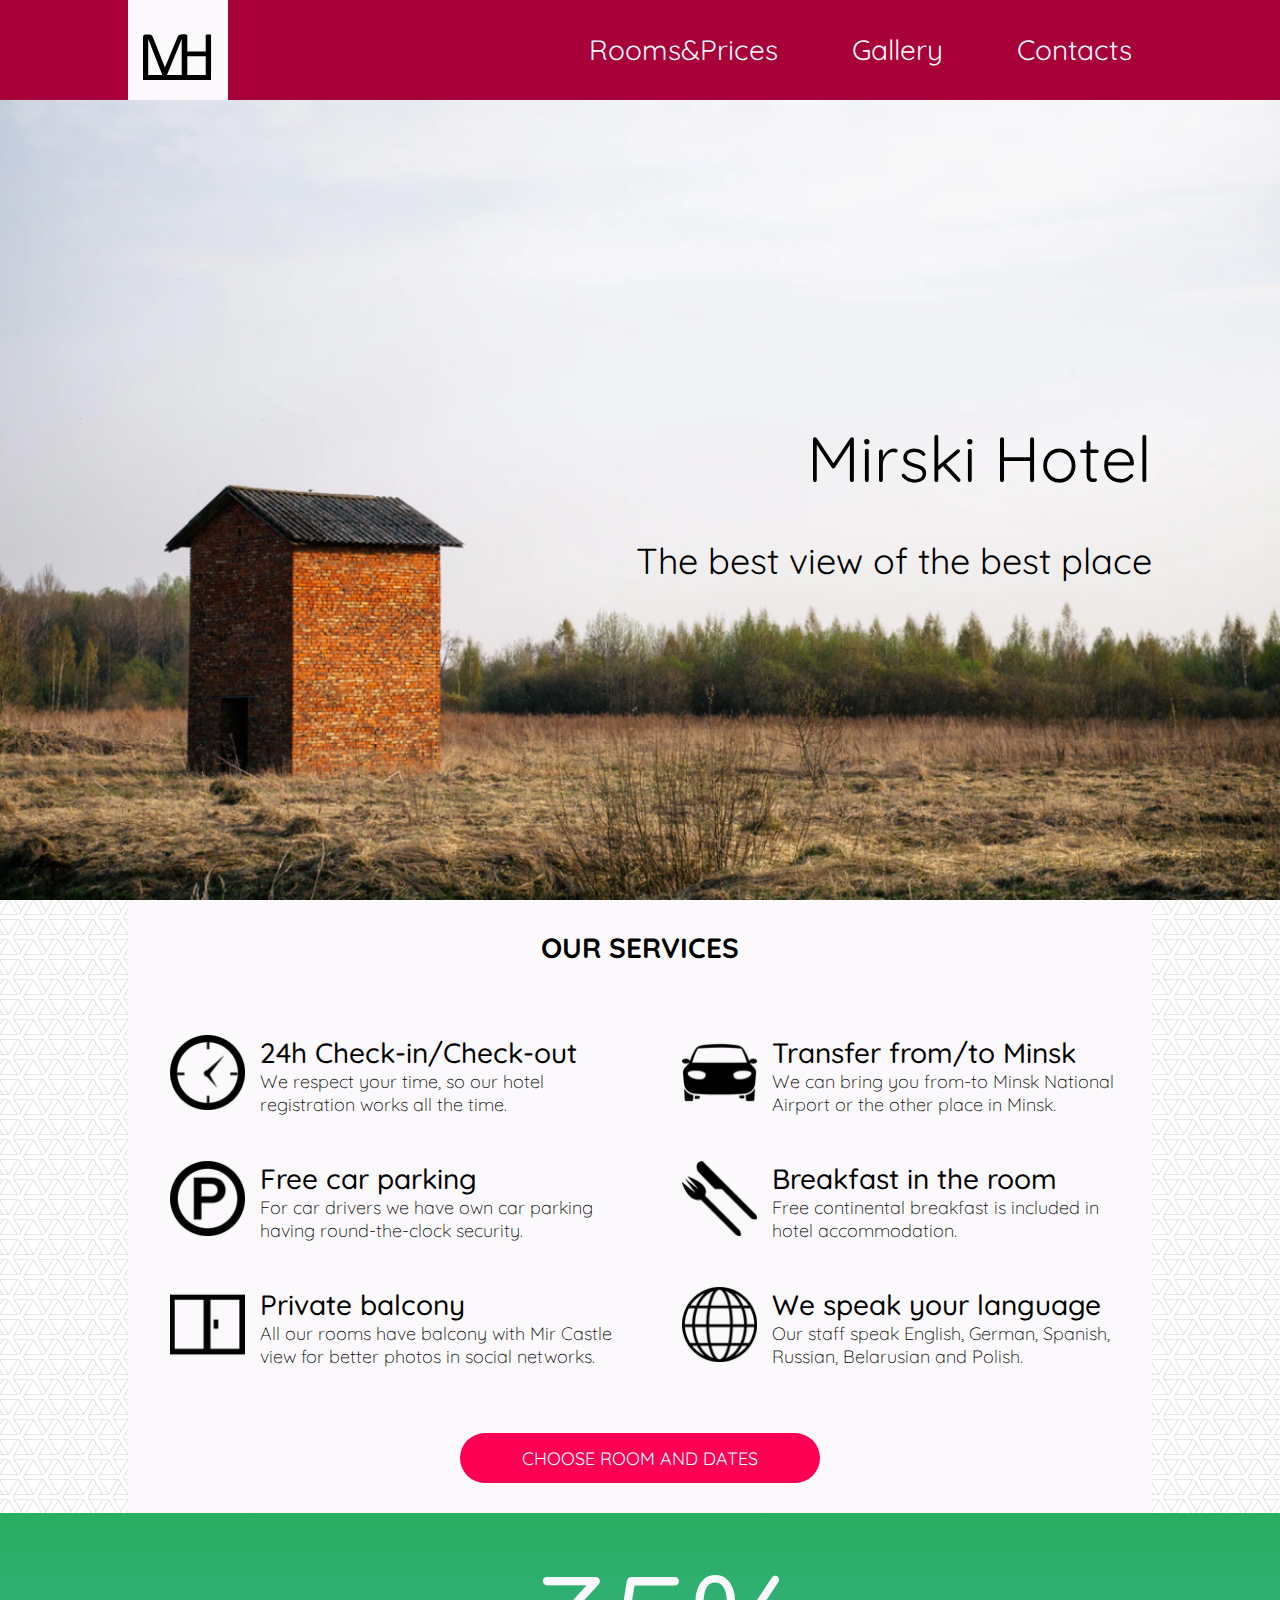
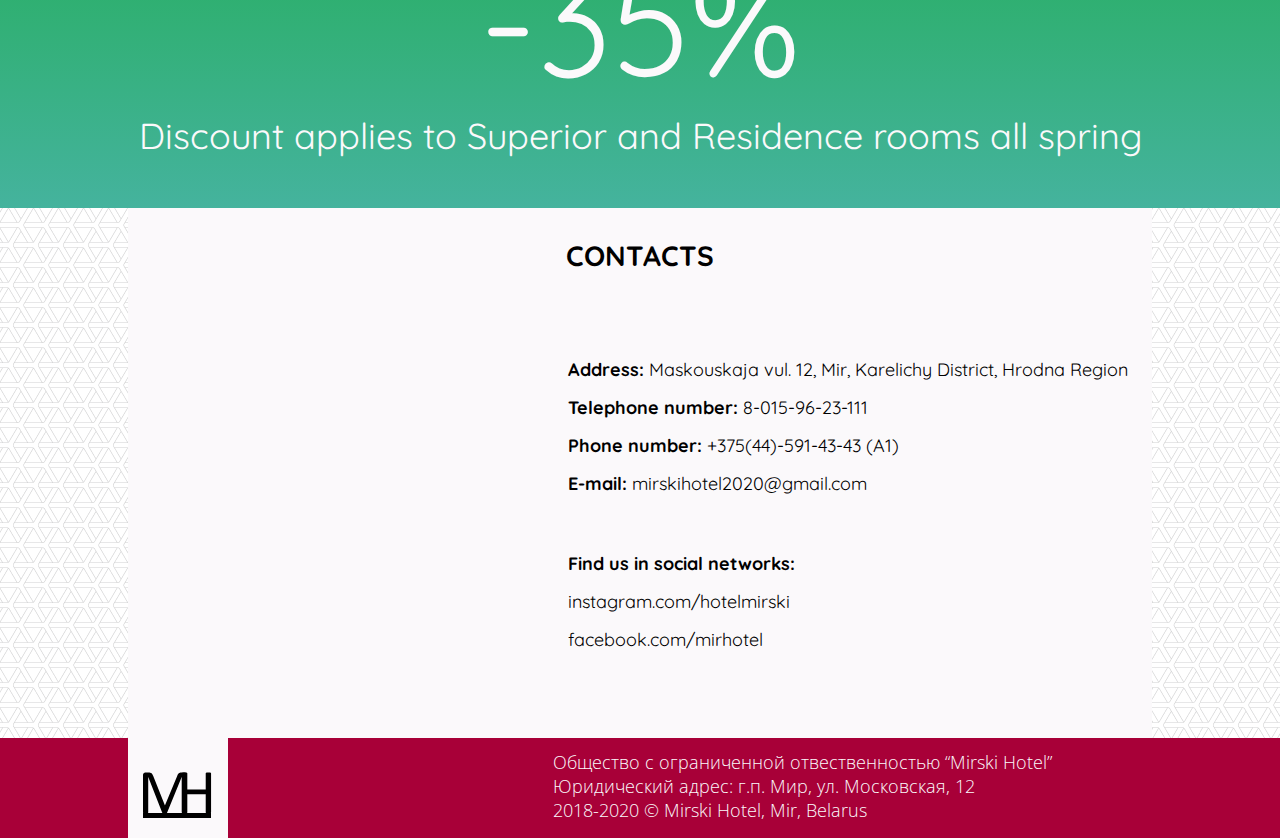
==== index.html @ bee5f6a6 "initial commit" ====
<!DOCTYPE html>
<html lang="en">
<head>
    <meta charset="UTF-8">
    <meta name="viewport"
          content="width=device-width, user-scalable=no, initial-scale=1.0, maximum-scale=1.0, minimum-scale=1.0">
    <meta http-equiv="X-UA-Compatible" content="ie=edge">
    <title>Mirski Hotel</title>
    <link rel="stylesheet" href="style.css">
    <link rel="stylesheet" href="index.css">
    <link rel="shortcut icon" href="pics/logosmall.svg">
    <link href="https://fonts.googleapis.com/css?family=Quicksand&display=swap" rel="stylesheet">
    <link href="https://fonts.googleapis.com/css?family=Open+Sans:300,400,600&display=swap&subset=cyrillic"
          rel="stylesheet">
</head>
<body>
<header>
    <div class="header_content">
        <a href="index.html">
            <div class="logo_block">
                <img src="pics/logobig.svg">
            </div>
        </a>
        <div class="nav_block">
            <nav class="menu-nav">
                <a href="rooms.html" class="menu-nav_link">Rooms&Prices</a>
                <a href="gallery.html" class="menu-nav_link">Gallery</a>
                <a href="index.html#contacts" class="menu-nav_link">Contacts</a>
            </nav>
            <a href="#" class="menu-btn">
                <span></span>
            </a>
        </div>
    </div>
</header>
<main>
    <div class="block picture">
        <div class="signs">
            <p>Mirski Hotel</p>
            <p>The best view of the best place</p>
        </div>
    </div>
    <div class="block services">
        <div class="services-wrapper">
            <h1>OUR SERVICES</h1>
            <div class="services-container">
                <div class="service"><img src="icon/01-Clock.ico" alt="">
                    <div class="service-text">
                        <h3>24h Check-in/Check-out</h3>
                        <p>We respect your time, so our hotel registration works all the time.</p>
                    </div>
                </div>
                <div class="service"><img src="icon/02-Car.ico" alt="">
                    <div class="service-text">
                        <h3>Transfer from/to Minsk</h3>
                        <p>We can bring you from-to Minsk National Airport or the other place in Minsk.</p>
                    </div>
                </div>
                <div class="service"><img src="icon/03-Parking.ico" alt="">
                    <div class="service-text">
                        <h3>Free car parking</h3>
                        <p>For car drivers we have own car parking having round-the-clock security.</p>
                    </div>
                </div>
                <div class="service"><img src="icon/04-Breakfast.ico" alt="">
                    <div class="service-text">
                        <h3>Breakfast in the room</h3>
                        <p>Free continental breakfast is included in hotel accommodation.</p>
                    </div>
                </div>
                <div class="service"><img src="icon/05-Window.ico" alt="">
                    <div class="service-text">
                        <h3>Private balcony</h3>
                        <p>All our rooms have balcony with Mir Castle view for better photos in social networks.</p>
                    </div>
                </div>
                <div class="service"><img src="icon/06-Globe.ico" alt="">
                    <div class="service-text">
                        <h3>We speak your language</h3>
                        <p>Our staff speak English, German, Spanish, Russian, Belarusian and Polish.</p>
                    </div>
                </div>
            </div>
            <a href="rooms.html"><button class="order-redirect">CHOOSE ROOM AND DATES</button></a>
        </div>
    </div>
    <div class="block discount">
        <h1>-35%</h1>
        <p>Discount applies to Superior and Residence rooms all spring</p>
    </div>
    <a name="contacts"></a>
    <div class="block contacts">
        <div class="contacts-wrapper">
            <h1>CONTACTS</h1>
            <div class="contacts-container">
                <iframe class="contacts__map"
                        src="https://yandex.ru/map-widget/v1/?um=constructor%3A3a88d8a2e342fdd89f8ada84ac6b84f35ba9bfec21dd789aa1553a74f58d685f&amp;source=constructor"
                        width="360" height="360" frameborder="0"></iframe>
                <div class="contacts__data">
                    <div class="contacts__up">
                        <p><b>Address:</b> Maskouskaja vul. 12, Mir, Karelichy District, Hrodna Region</p>
                        <p><b>Telephone number:</b> 8-015-96-23-111</p>
                        <p><b>Phone number:</b> +375(44)-591-43-43 (A1)</p>
                        <p><b>E-mail:</b> mirskihotel2020@gmail.com</p>
                    </div>
                    <div class="contacts__down">
                        <p>Find us in social networks:</p>
                        <p>instagram.com/hotelmirski</p>
                        <p>facebook.com/mirhotel</p>
                    </div>
                </div>
            </div>
        </div>
    </div>
</main>
<footer>
    <div class="footer_content">
        <div class="logo_block">
            <img src="pics/logobig.svg" alt="">
        </div>
        <div class="contact_block">
            <p>Общество с ограниченной отвественностью “Mirski Hotel”</p>
            <p>Юридический адрес: г.п. Мир, ул. Московская, 12</p>
            <p>2018-2020 © Mirski Hotel, Mir, Belarus</p>
        </div>
    </div>
</footer>
<script src="https://ajax.googleapis.com/ajax/libs/jquery/3.3.1/jquery.min.js"></script>
<script src="script.js"></script>
</body>
</html>
---- style.css ----
* {
    padding: 0;
    margin: 0;
    font-family: Quicksand, sans-serif;
}

header, footer {
    background-color: #A80038;
}

.header_content {
    height: inherit;
    margin: 0 auto;
    display: flex;
    justify-content: space-between;
}

.header_content, .footer_content {
    box-sizing: border-box;
    width: 100%;
    max-width: 1024px;
}

.logo_block {
    width: 100px;
    height: 100%;
    min-height: 100px;
    display: flex;
    justify-content: center;
    align-items: center;
    background-color: #FBF9FB;
}

.nav_block {
    display: flex;
    justify-content: center;
    align-items: center;
    overflow: hidden;
}

.menu-nav {
    transition: 0.5s;
    transform-origin: right center;
    height: 50px;
    line-height: 50px;
}

.menu-nav_link {
    display: inline-block;
    text-decoration: none;
    color: #FBF9FB;
    font-size: 28px;
    margin: 0 20px 0 50px;
}

.menu-btn {
    display: none;
    width: 50px;
    height: 50px;
    position: relative;
}

.menu-btn > span,
.menu-btn > span::before,
.menu-btn > span::after {
    position: absolute;
    top: 50%;
    margin-top: -1px;
    left: 50%;
    margin-left: -10px;
    width: 20px;
    height: 2px;
    background-color: #FBF9FB;
    -webkit-transition: 0.2s;
    -o-transition: 0.2s;
    transition: 0.2s;
}

.menu-btn > span::before,
.menu-btn > span::after {
    content: '';
    display: flex;
}

.menu-btn > span::before {
    transform: translateY(-5px);
}

.menu-btn > span::after {
    transform: translateY(5px);
}

.menu-btn_active > span::before {
    transform: rotate(30deg);
    width: 10px;
    transform-origin: left bottom;
}

.menu-btn_active > span::after {
    transform: rotate(-30deg);
    width: 10px;
    transform-origin: left top;
}

.contact_block {
    box-sizing: border-box;
    padding: 12px 0;
    margin-right: 100px;
}

.contact_block p {
    font: 18px 'Open Sans';
    font-weight: 300;
    color: #FBF9FB;
}

.footer_content {
    height: inherit;
    margin: 0 auto;
    display: flex;
    justify-content: space-between;
}

@media screen and (max-width: 1024px) {
    .nav_block {
        justify-content: flex-end;
        width: calc(100vw - 100px);
    }

    .menu-nav {
        transform: translateX(100%);
        opacity: 0;
        padding-left: 20px;
        padding-right: 40px;
        margin-right: -25px;
    }

    .menu-nav_link {
        margin: 0 10px;
        margin-right: 20px;
        font-size: 24px;
    }

    .menu-nav_active {
        transform: translateX(0%);
        opacity: 1;
    }

    .menu-btn {
         display: block;
         width: 50px;
         height: 50px;
         position: relative;
        padding-right: 20px;
     }
}

@media screen and (max-width: 768px) {
    footer .logo_block {
        display: none;
    }

    footer .contact_block {
        margin: 0 auto;
        text-align: center;
    }

    .menu-nav.menu-nav_active {
        height: auto;
        display: flex;
        flex-direction: column;
    }

    .menu-nav a {
        font-size: 21px;
    }
}
---- index.css ----
.header_content, .picture .signs,
.services .services-container, .contacts-wrapper, .footer_content {
    box-sizing: border-box;
    width: 100%;
    max-width: 1024px;
}

.contacts, .services {
    background: url("pics/webb.png");
}

.contacts-wrapper, .services-wrapper {
    background-color: #FBF9FB;
    display: flex;
    flex-direction: column;
    align-items: center;
}

.header_content {
    height: inherit;
    margin: 0 auto;
    display: flex;
    justify-content: space-between;
}

.picture {
    height: calc(100vh - 100px);
    background: url("pics/backimage.jpg") top right;
    background-size: cover;
}

.picture .signs {
    height: inherit;
    margin: 0 auto;
    display: flex;
    flex-direction: column;
    justify-content: center;
    align-items: flex-end;
}

.signs p {
    text-align: right;
}

.signs p:first-child {
    font-size: 64px;
    margin-bottom: 40px;
}

.signs p:last-child {
    font-size: 36px;
}

.services {
    display: flex;
    flex-direction: column;
    align-items: center;
}

.services h1 {
    margin: 30px 0 50px 0;
    font-size: 28px;
    line-height: 35px;
    font-weight: bold;
}

.services .services-container {
    display: flex;
    justify-content: space-between;
    flex-wrap: wrap;
    padding: 20px 20px 20px 42px;
}

.services .service {
    display: flex;
    justify-content: space-between;
    margin-bottom: 45px;
}

.services .service img {
    width: 75px;
    height: 75px;
}

.services .service-text {
    display: flex;
    max-width: 360px;
    margin-left: 15px;
    flex-direction: column;
    justify-content: space-between;
}

.services .service-text h3 {
    font-weight: 500;
    font-size: 28px;
}

.services .service-text p {
    font-weight: 100;
    font-size: 18px;
}

.services .order-redirect {
    width: 360px;
    height: 50px;
    margin-bottom: 30px;
    background-color: #FD0054;
    color: white;
    font-weight: normal;
    font-size: 18px;
    border: none;
    border-radius: 25px;
    cursor: pointer;
}

.discount {
    padding: 20px 0 50px 0;
    box-sizing: border-box;
    display: flex;
    flex-direction: column;
    align-items: center;
    background: linear-gradient(180deg, #27AE60 0%, rgba(22, 160, 133, 0.8) 100%);
    color: #FBF9FB;
}

.discount h1 {
    font-size: 144px;
    font-weight: normal;
}

.discount p {
    font-size: 36px;
    text-align: center;
}

.contacts {
    display: flex;
    justify-content: center;
}

.contacts-wrapper {
    display: flex;
    flex-direction: column;
    align-items: center;
}

.contacts h1 {
    margin: 30px 0 50px 0;
    font-size: 28px;
    line-height: 35px;
    font-weight: bold;
}

.contacts-container {
    display: flex;
    width: inherit;
}

.contacts__map {
    margin-left: 42px;
    margin-bottom: 55px;
}

.contacts__data {
    margin-left: 38px;
    font-size: 18px;
    line-height: 38px;
}

.contacts__up {
    margin-top: 28px;
}

.contacts__down {
    margin-top: 42px;
}

.contacts__down > p:first-child {
    font-weight: bold;
}

@media screen and (max-width: 1024px) {
    .picture {
        background-position-y: top;
    }

    .picture .signs {
        justify-content: flex-start;
        align-items: center;
        padding-top: 100px;
        padding-right: 0;
    }

    .picture .signs p {
        text-align: center;
    }

    .services .services-container {
        flex-wrap: nowrap;
        flex-direction: column;
    }

    .contacts-container {
        flex-direction: column;
        align-items: center;
    }

    .discount {
        height: inherit;
    }

    .discount p {
        padding: 10px;
    }

    .contacts__map {
        margin: 0;
        width: 90%;
    }

    .contacts__data {
        margin: 20px 0;
        display: flex;
        flex-direction: row;
        justify-content: center;
    }

    .contacts__data p {
        line-height: normal;
        margin-bottom: 12px;
    }

    .contacts__data > div{
        margin: 10px 0;
        max-width: 50%;
    }
}

@media screen and (max-width: 768px) {
    .picture {
        background-size: auto;
    }

    .contacts__data {
        flex-direction: column;
        padding: 0 21px;
    }

    .contacts__data > div {
        max-width: inherit;
    }
}

@media screen and (max-width: 480px) {
    .discount h1 {
        font-size: 100px;
    }

    .services .services-container {
        padding: 0;
    }

    .services .order-redirect {
        width: 270px;
    }

    .service {
        flex-direction: column;
        justify-content: center;
        align-items: center;
    }

    .service .service-text {
        text-align: center;
    }
}
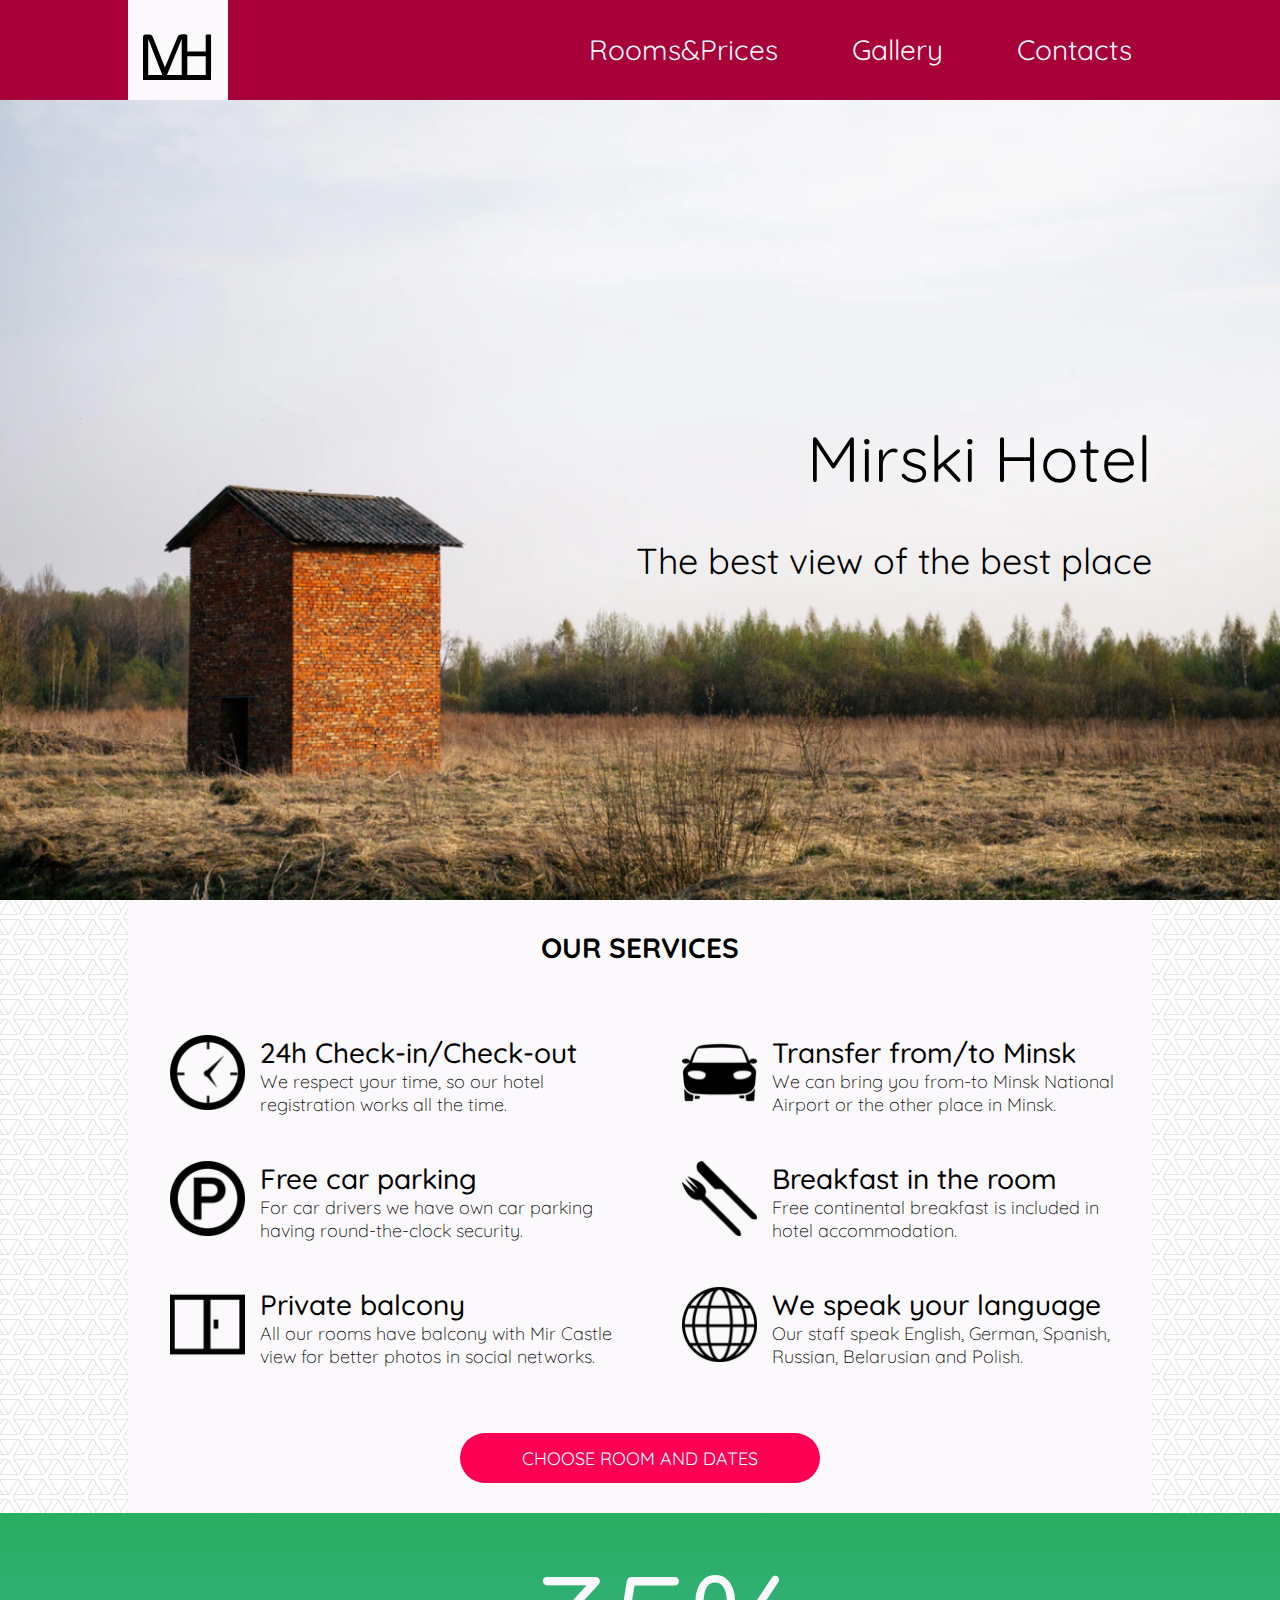
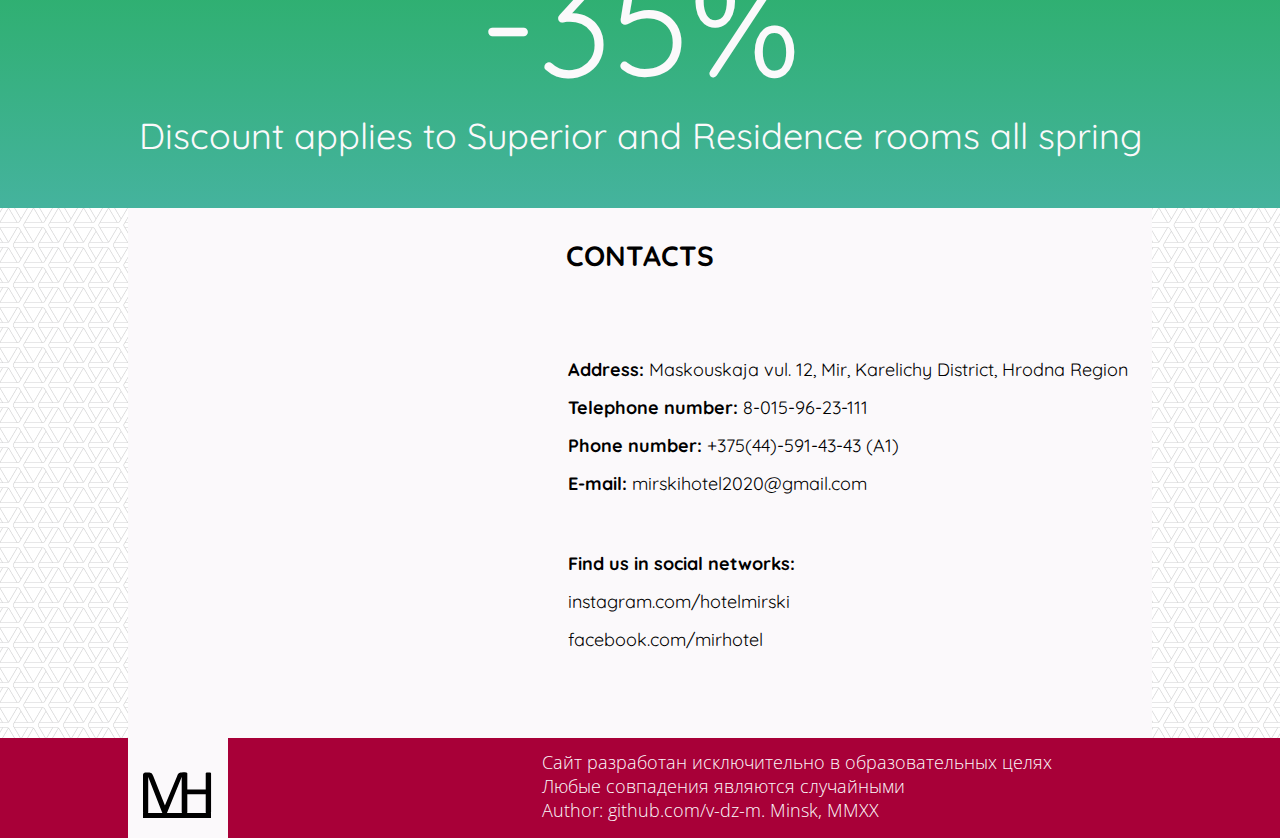
==== commit 590698b6: "Footer changes" ====
--- a/index.html
+++ b/index.html
@@ -119,9 +119,9 @@
             <img src="pics/logobig.svg" alt="">
         </div>
         <div class="contact_block">
-            <p>Общество с ограниченной отвественностью “Mirski Hotel”</p>
-            <p>Юридический адрес: г.п. Мир, ул. Московская, 12</p>
-            <p>2018-2020 © Mirski Hotel, Mir, Belarus</p>
+            <p>Сайт разработан исключительно в образовательных целях</p>
+            <p>Любые совпадения являются случайными</p>
+            <p>Author: github.com/v-dz-m. Minsk, MMXX</p>
         </div>
     </div>
 </footer>
